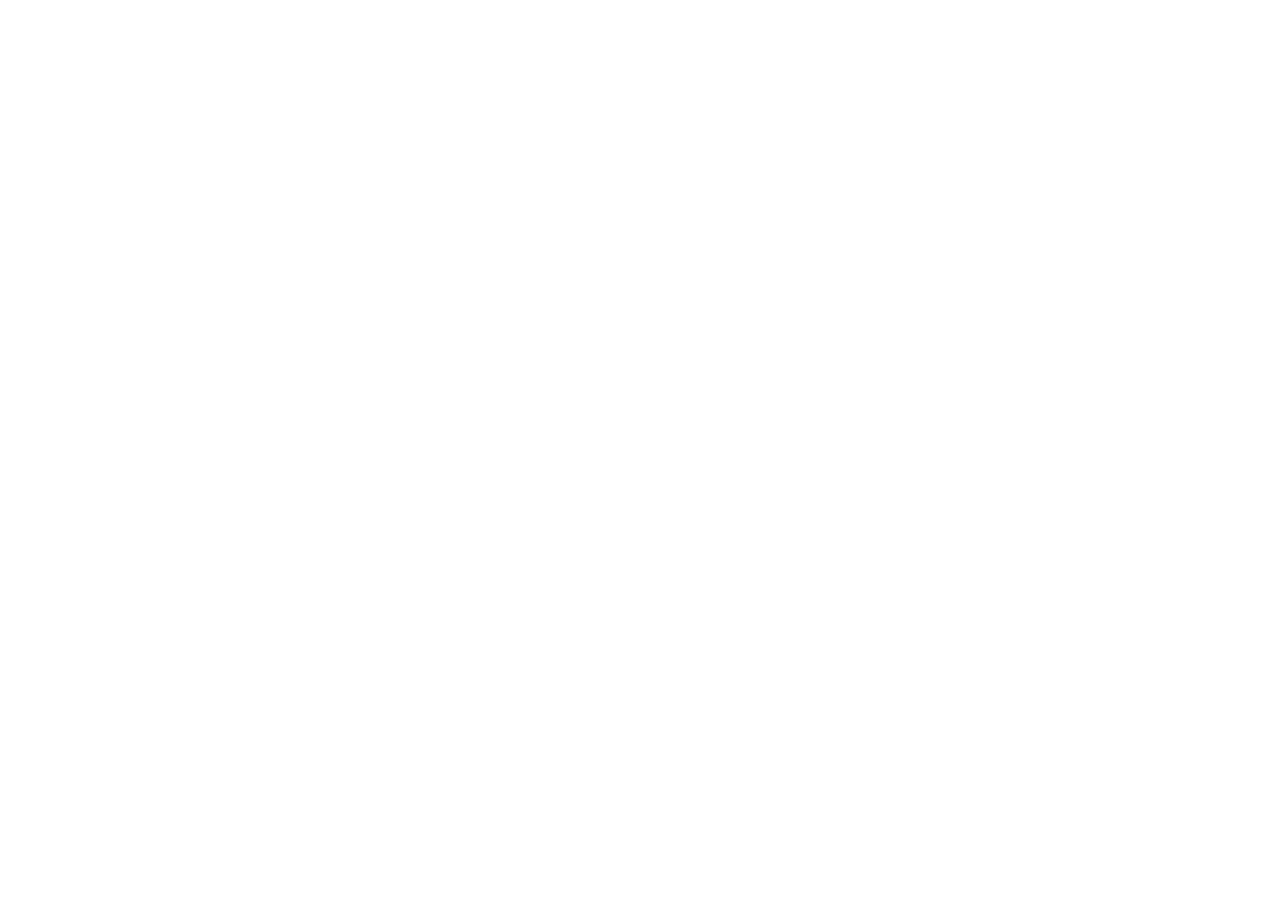
==== image-grid-effect/index.html @ ef98ae81 "Create index.html" ====
<!DOCTYPE html>
<html>
<head>
    <title></title>
    <script src='_jquery.min.js'></script>
<style>
canvas{
    border:1px solid white;
    margin:0;
    margin-top: -5px;
}
</style>
</head>
<body>
    <img id='image' class='sliced' style='display:none' src='instagram.png' /><br><br>
    <center><div id='main'></div></center>
<script src='image_grid_effect.js'></script>
</body>
</html>
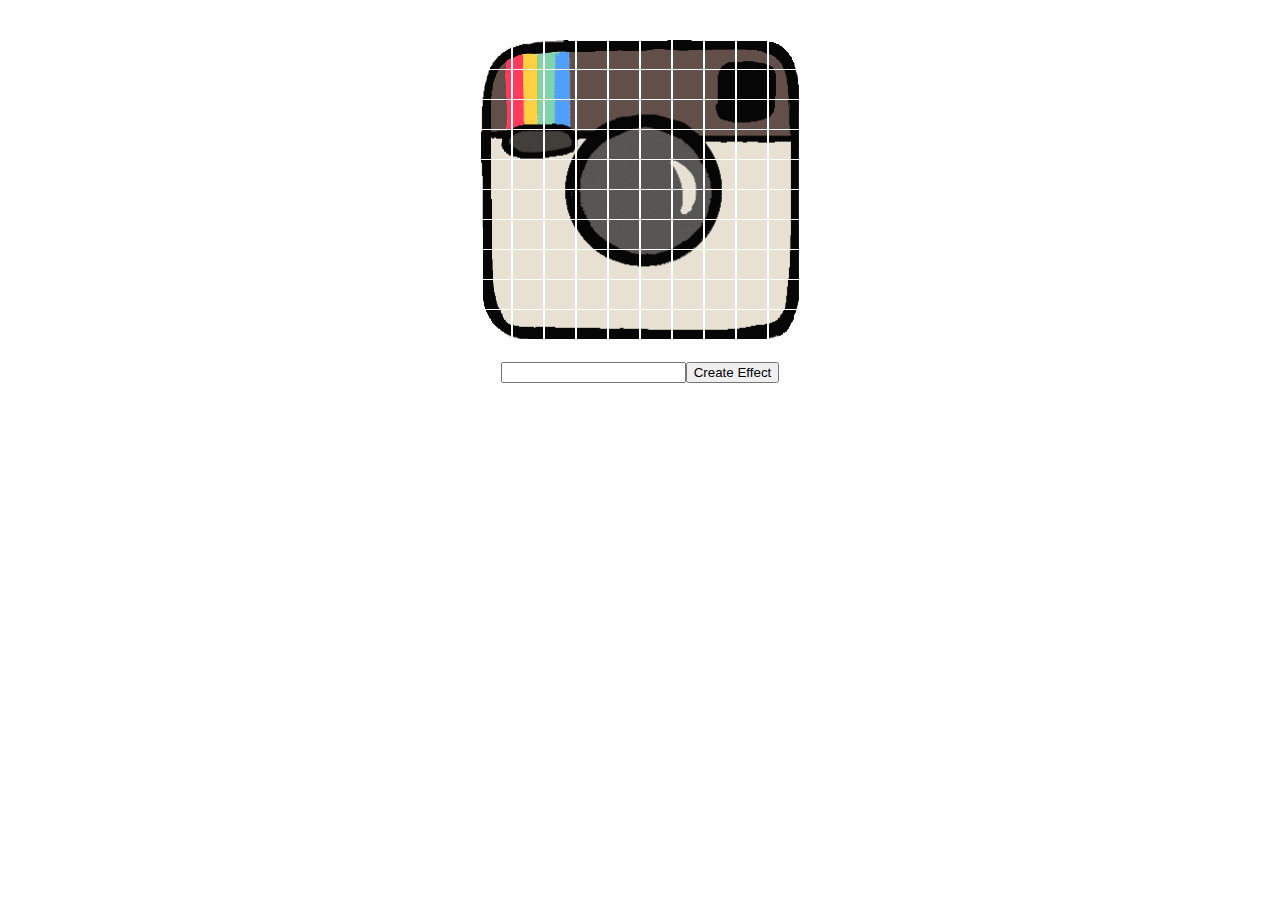
==== commit 6f94c8c6: "Update index.html" ====
--- a/image-grid-effect/index.html
+++ b/image-grid-effect/index.html
@@ -13,7 +13,8 @@
 </head>
 <body>
     <img id='image' class='sliced' style='display:none' src='instagram.png' /><br><br>
-    <center><div id='main'></div></center>
+    <center><div id='main'></div><br>
+        <input id='input' /><button>Create Effect</button></center>
 <script src='image_grid_effect.js'></script>
 </body>
 </html>
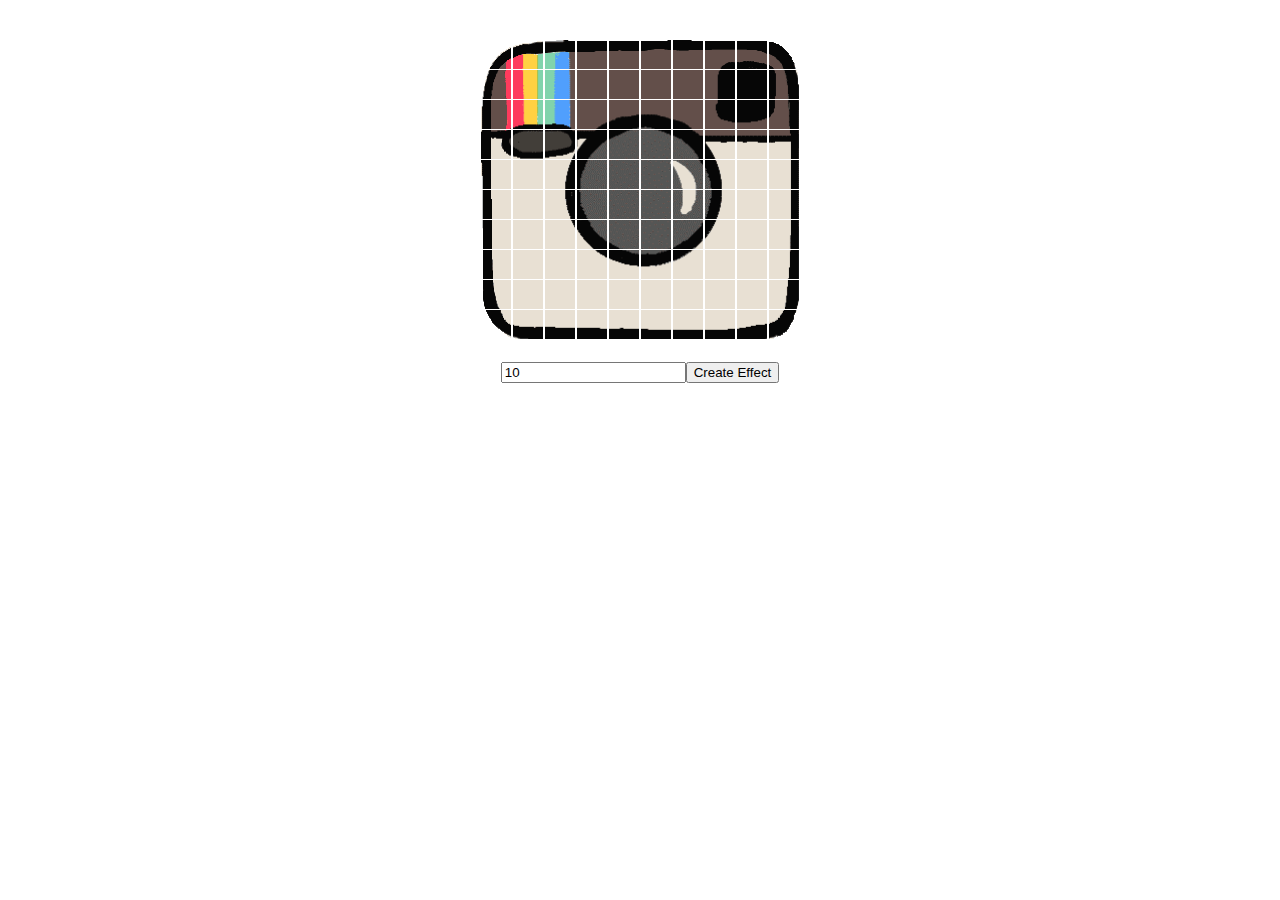
==== commit 095642f1: "Update index.html" ====
--- a/image-grid-effect/index.html
+++ b/image-grid-effect/index.html
@@ -2,7 +2,10 @@
 <html>
 <head>
     <title></title>
-    <script src='_jquery.min.js'></script>
+    <script
+  src="http://code.jquery.com/jquery-3.3.1.min.js"
+  integrity="sha256-FgpCb/KJQlLNfOu91ta32o/NMZxltwRo8QtmkMRdAu8="
+  crossorigin="anonymous"></script>
 <style>
 canvas{
     border:1px solid white;
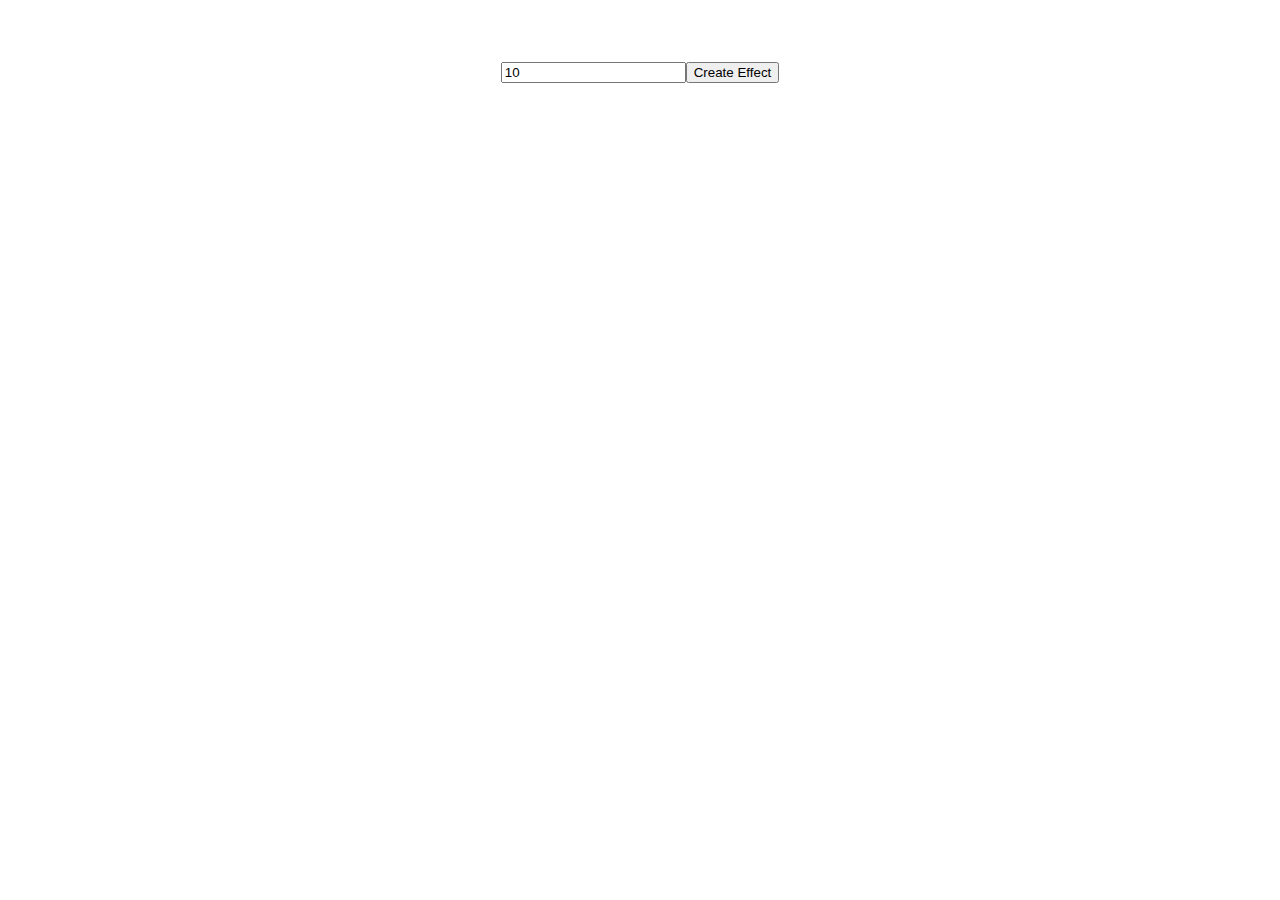
==== commit 99f62c1f: "Update index.html" ====
--- a/image-grid-effect/index.html
+++ b/image-grid-effect/index.html
@@ -2,10 +2,6 @@
 <html>
 <head>
     <title></title>
-    <script
-  src="http://code.jquery.com/jquery-3.3.1.min.js"
-  integrity="sha256-FgpCb/KJQlLNfOu91ta32o/NMZxltwRo8QtmkMRdAu8="
-  crossorigin="anonymous"></script>
 <style>
 canvas{
     border:1px solid white;
@@ -17,7 +13,7 @@
 <body>
     <img id='image' class='sliced' style='display:none' src='instagram.png' /><br><br>
     <center><div id='main'></div><br>
-        <input id='input' /><button>Create Effect</button></center>
+        <input id='input' /><button>Create Effect</button onclick='effect()'</center>
 <script src='image_grid_effect.js'></script>
 </body>
 </html>
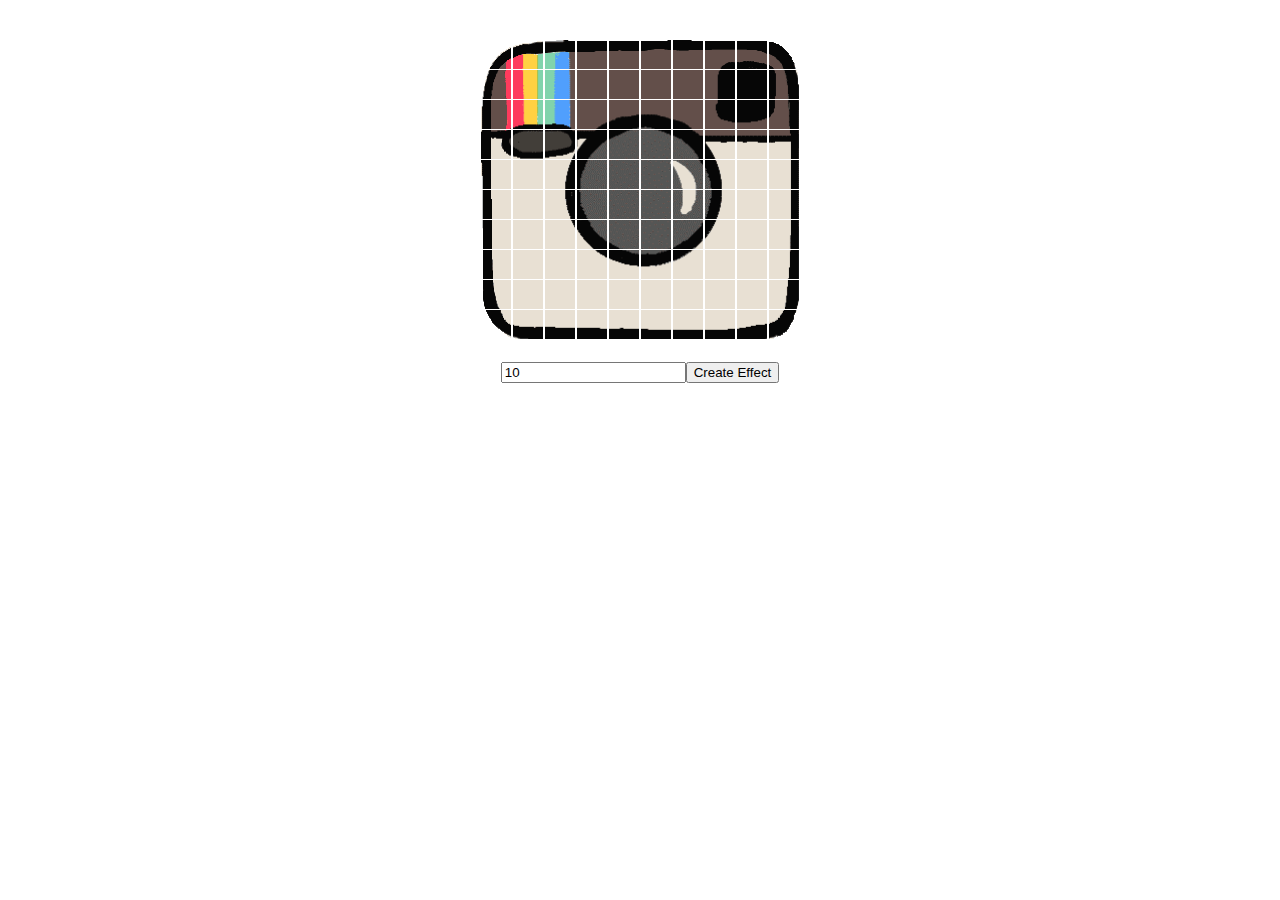
==== commit 46b2ce5d: "Update index.html" ====
--- a/image-grid-effect/index.html
+++ b/image-grid-effect/index.html
@@ -13,7 +13,7 @@
 <body>
     <img id='image' class='sliced' style='display:none' src='instagram.png' /><br><br>
     <center><div id='main'></div><br>
-        <input id='input' /><button>Create Effect</button onclick='effect()'</center>
+        <input id='input' /><button onclick='effect()'>Create Effect</button></center>
 <script src='image_grid_effect.js'></script>
 </body>
 </html>
